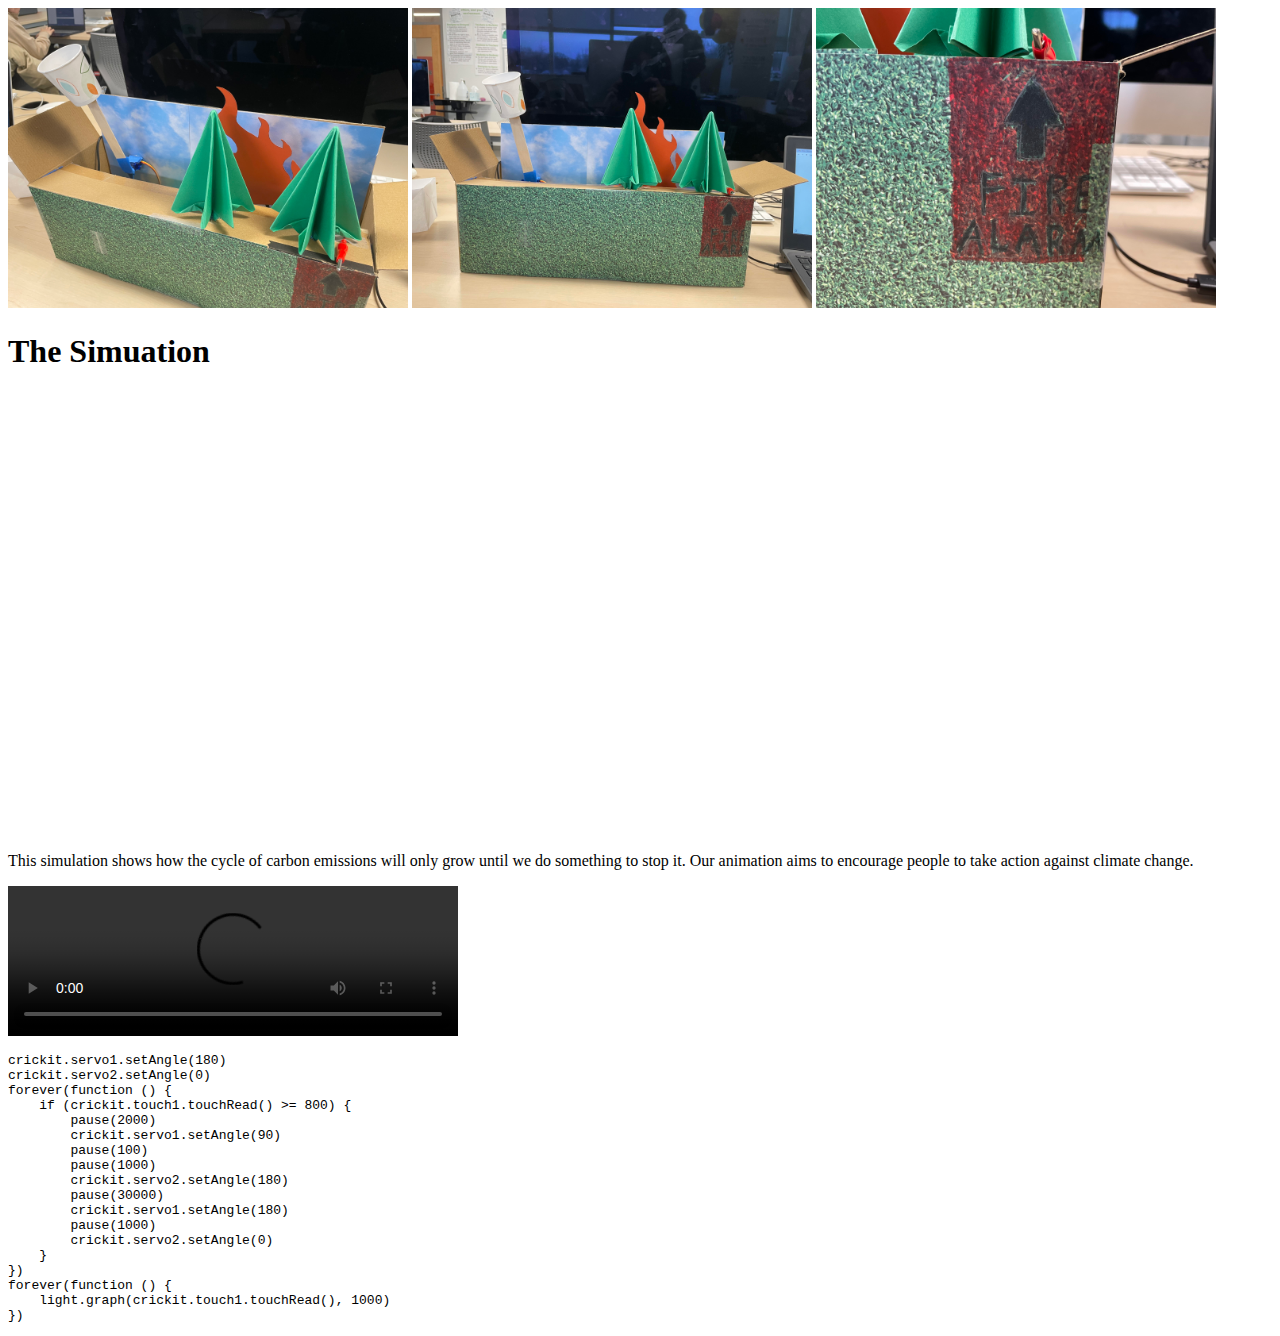
==== index.html @ fa48ebf9 "Update index.html" ====
<!DOCTYPE html>
<html lang="en">
  <head>
    <meta charset="UTF-8">
    <meta name="viewport" content="width=device-width, initial-scale=1.0">
    <title>Climate Change Motion Box</title>
    <link rel="stylesheet" href="divs.css">
  </head>
    <body>
      <div class="div1">
        <img src="box.png" alt="box" width="400">
        <img src="box2.png" alt="box2" width="400">
        <img src="box3.png" alt="box3" width="400">
      </div>
         <h1>The Simuation</h1>
      <div class="div2">
        <iframe width="500" height="440" frameborder="0" src="https://ncase.me/loopy/v1.1/?embed=1&data=[[[1,566,189,1,%22Carbon%2520Emissions%22,4],[2,581,515,1,%22Warmer%2520Temperatures%22,5],[3,318,327,0.5,%22Forest%2520Fires%22,0]],[[1,2,89,1,0],[2,3,50,1,0],[3,1,25,1,0]],[[771,352,%22need%2520ideas%2520on%2520what%2520to%250Asimulate%253F%2520how%2520about%253A%250A%250A%25E3%2583%25BBtechnology%250A%25E3%2583%25BBenvironment%250A%25E3%2583%25BBeconomics%250A%25E3%2583%25BBbusiness%250A%25E3%2583%25BBpolitics%250A%25E3%2583%25BBculture%250A%25E3%2583%25BBpsychology%250A%250Aor%2520better%2520yet%252C%2520a%250A*combination*%2520of%250Athose%2520systems.%250Ahappy%2520modeling!%22]],3%5D"></iframe>
      <p>This simulation shows how the cycle of carbon emissions will only grow until we do something to stop it. Our animation aims to encourage people to  take action against climate change.</p>
      </div>
      <div class="div3">
        <video width="450" controls>
          <source src="box.MOV" type="video/MOV">
        </video>
      </div>
        <pre>crickit.servo1.setAngle(180)
crickit.servo2.setAngle(0)
forever(function () {
    if (crickit.touch1.touchRead() >= 800) {
        pause(2000)
        crickit.servo1.setAngle(90)
        pause(100)
        pause(1000)
        crickit.servo2.setAngle(180)
        pause(30000)
        crickit.servo1.setAngle(180)
        pause(1000)
        crickit.servo2.setAngle(0)
    }
})
forever(function () {
    light.graph(crickit.touch1.touchRead(), 1000)
}) 
</pre>
    </body>
</html>
---- divs.css ----
.div1 {
    }
    .div2 {
    }
    .div3 {
    }
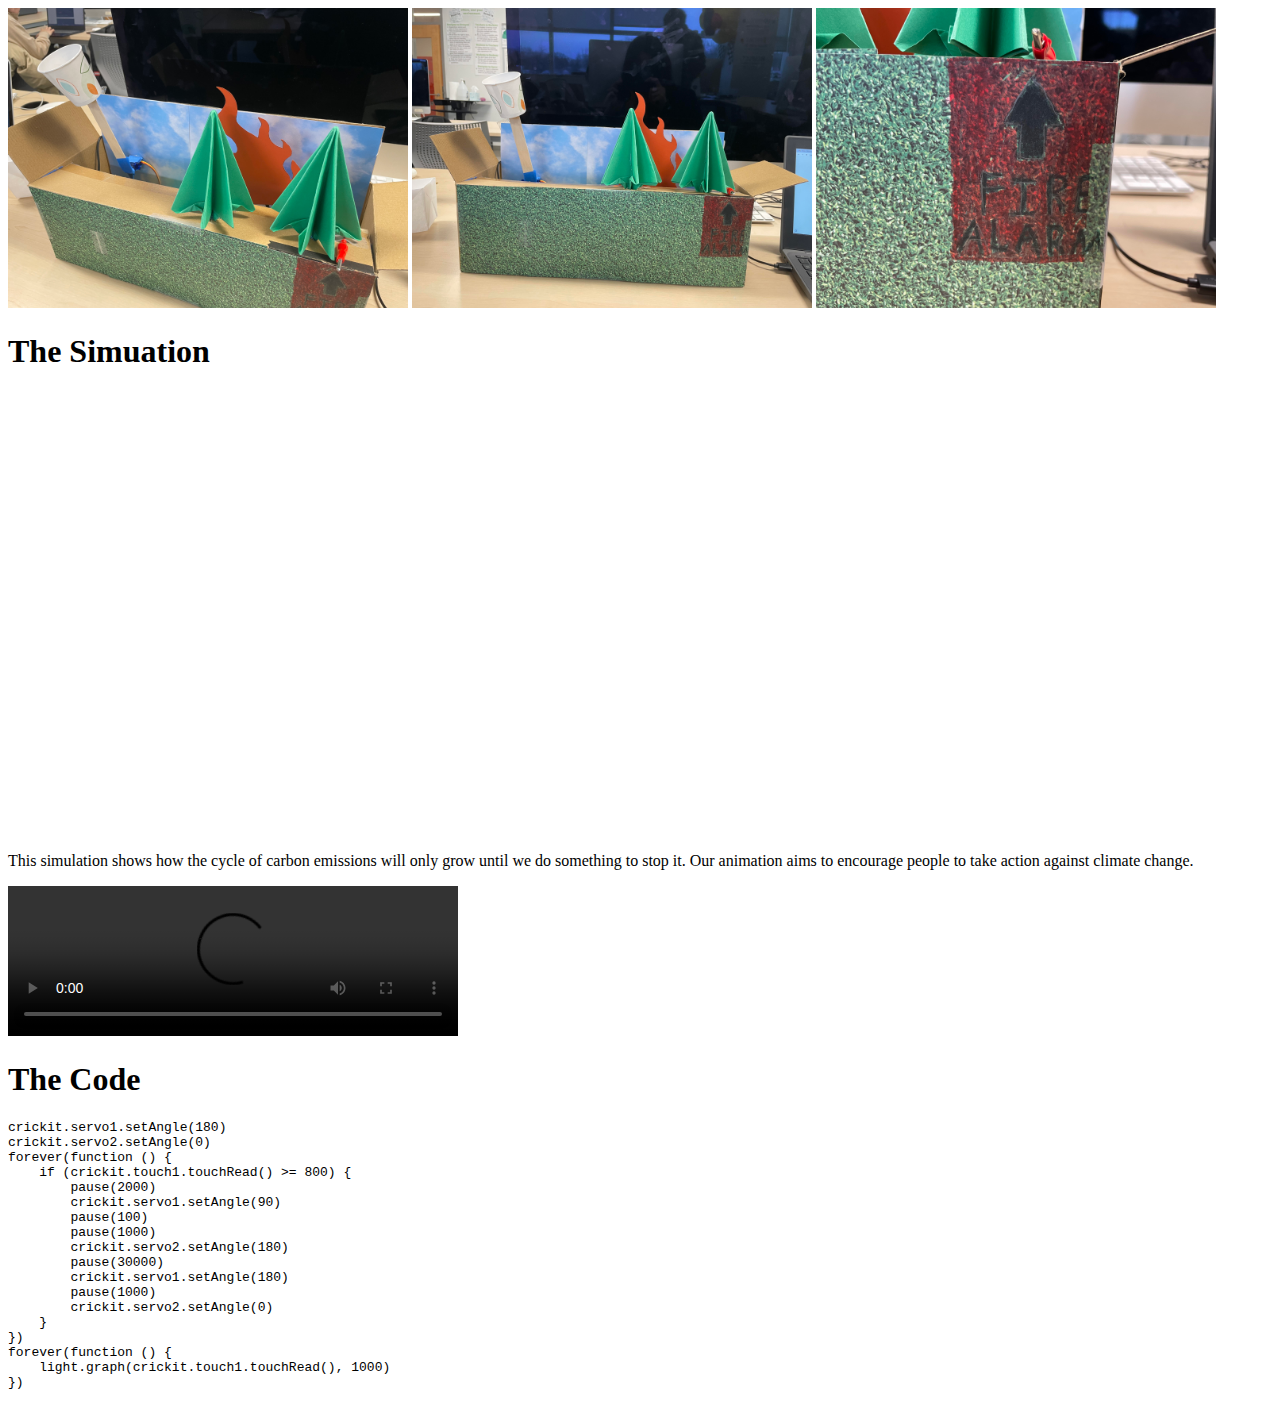
==== commit 98474be4: "Update index.html" ====
--- a/index.html
+++ b/index.html
@@ -22,7 +22,9 @@
           <source src="box.MOV" type="video/MOV">
         </video>
       </div>
-        <pre>crickit.servo1.setAngle(180)
+      <h1>The Code</h1>
+        <pre>
+crickit.servo1.setAngle(180)
 crickit.servo2.setAngle(0)
 forever(function () {
     if (crickit.touch1.touchRead() >= 800) {
@@ -39,7 +41,7 @@
 })
 forever(function () {
     light.graph(crickit.touch1.touchRead(), 1000)
-}) 
+})
 </pre>
     </body>
 </html>
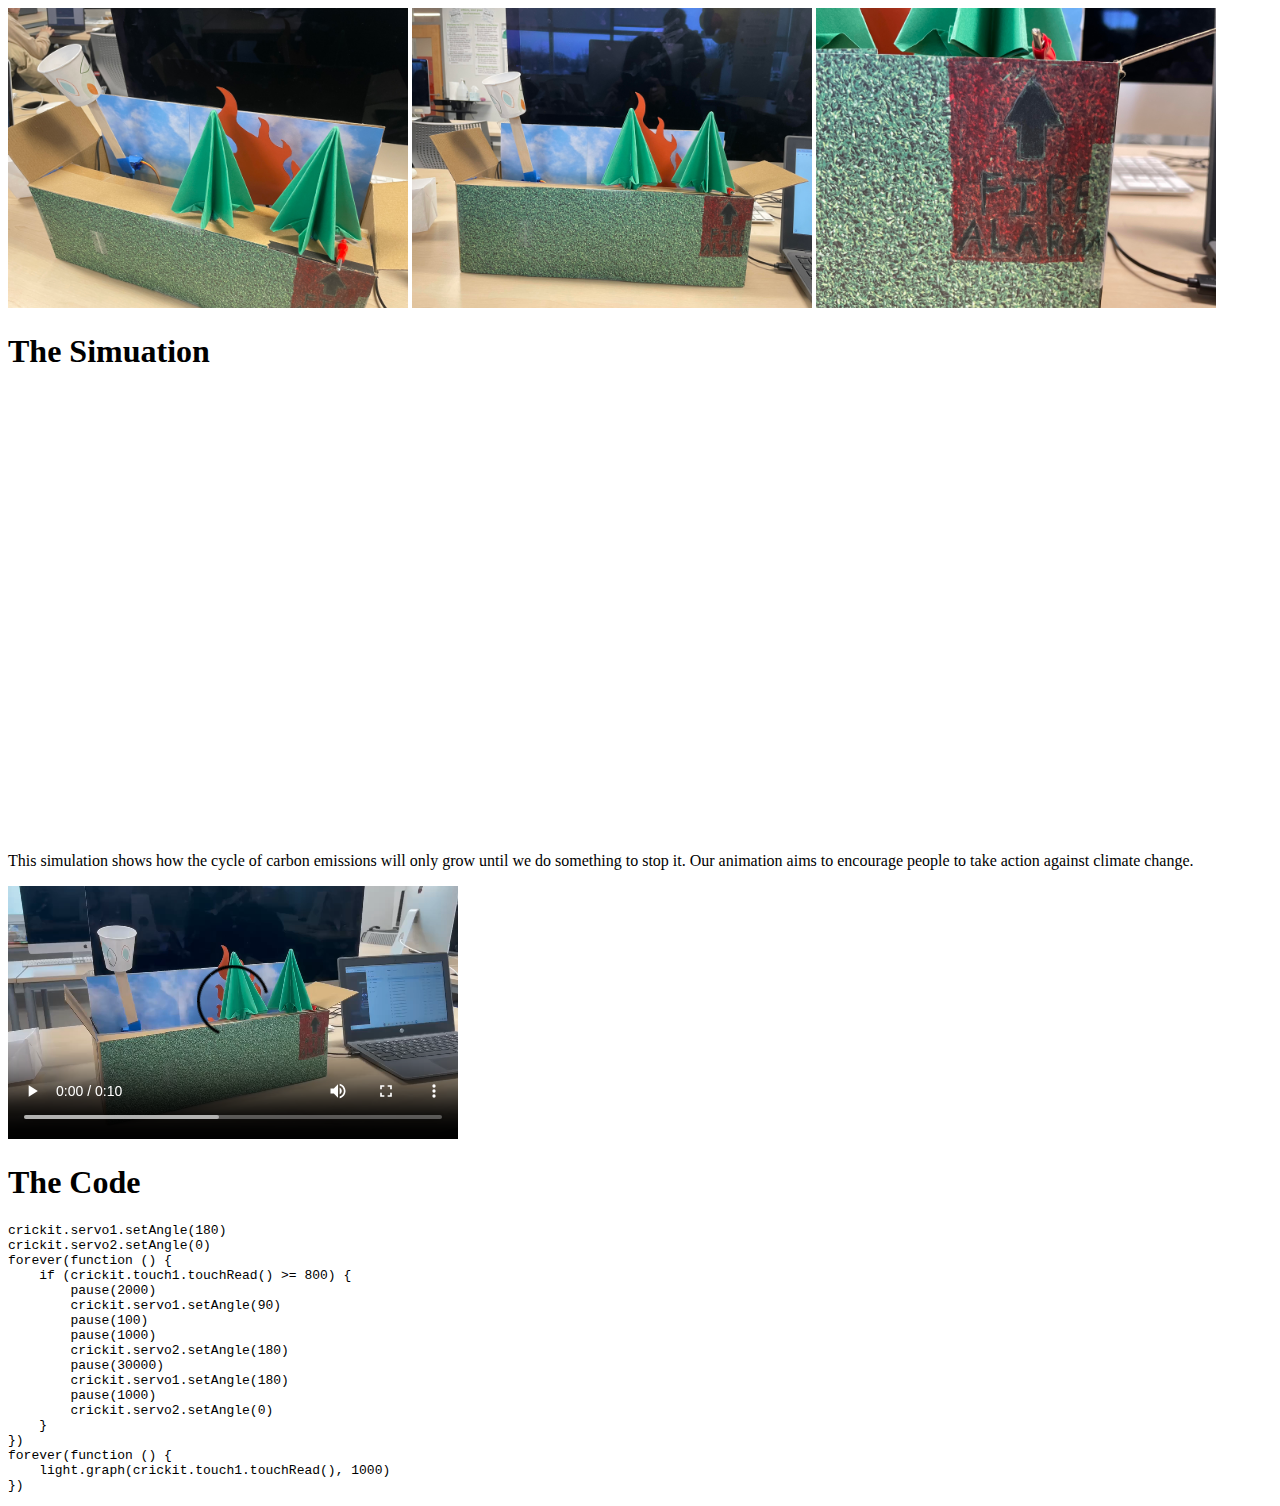
==== commit ed1985a2: "Update index.html" ====
--- a/index.html
+++ b/index.html
@@ -19,7 +19,7 @@
       </div>
       <div class="div3">
         <video width="450" controls>
-          <source src="box.MOV" type="video/MOV">
+          <source src="box.mp4" type="video/mp4">
         </video>
       </div>
       <h1>The Code</h1>
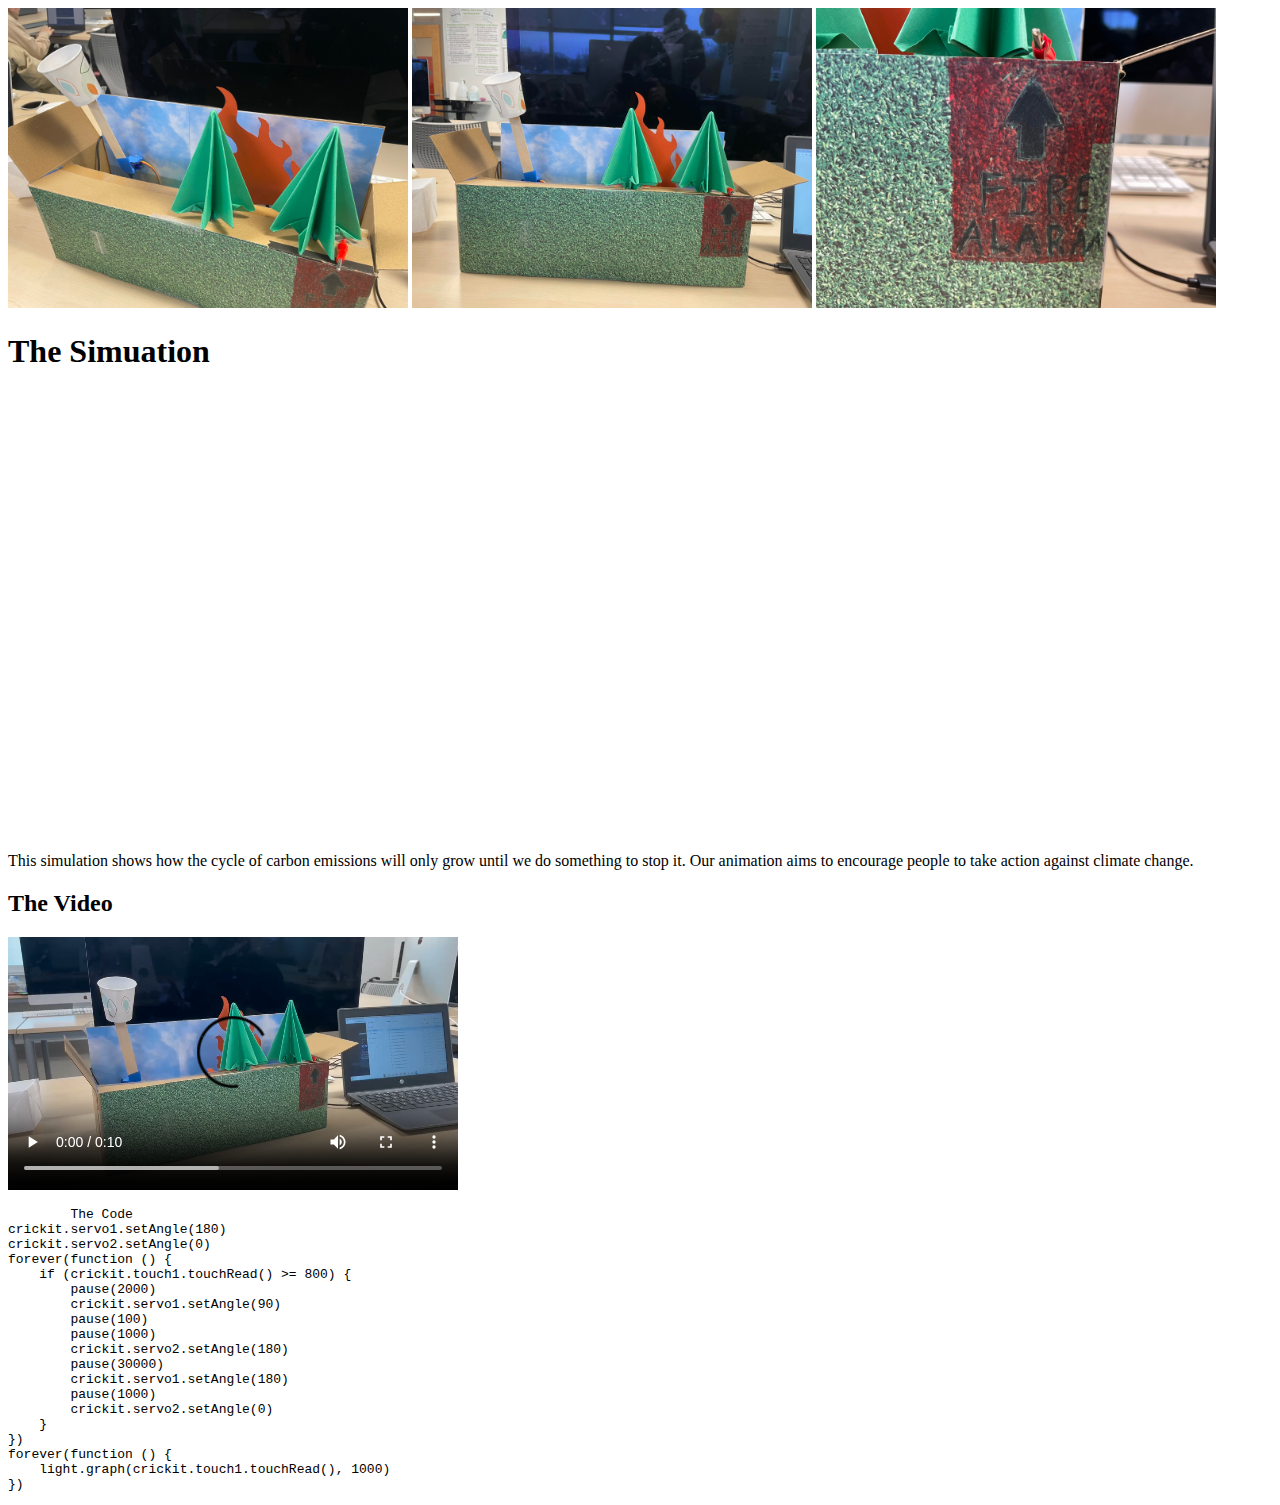
==== commit ca908f46: "Update index.html" ====
--- a/index.html
+++ b/index.html
@@ -17,13 +17,14 @@
         <iframe width="500" height="440" frameborder="0" src="https://ncase.me/loopy/v1.1/?embed=1&data=[[[1,566,189,1,%22Carbon%2520Emissions%22,4],[2,581,515,1,%22Warmer%2520Temperatures%22,5],[3,318,327,0.5,%22Forest%2520Fires%22,0]],[[1,2,89,1,0],[2,3,50,1,0],[3,1,25,1,0]],[[771,352,%22need%2520ideas%2520on%2520what%2520to%250Asimulate%253F%2520how%2520about%253A%250A%250A%25E3%2583%25BBtechnology%250A%25E3%2583%25BBenvironment%250A%25E3%2583%25BBeconomics%250A%25E3%2583%25BBbusiness%250A%25E3%2583%25BBpolitics%250A%25E3%2583%25BBculture%250A%25E3%2583%25BBpsychology%250A%250Aor%2520better%2520yet%252C%2520a%250A*combination*%2520of%250Athose%2520systems.%250Ahappy%2520modeling!%22]],3%5D"></iframe>
       <p>This simulation shows how the cycle of carbon emissions will only grow until we do something to stop it. Our animation aims to encourage people to  take action against climate change.</p>
       </div>
+      <h2>The Video</h2>
       <div class="div3">
         <video width="450" controls>
           <source src="box.mp4" type="video/mp4">
         </video>
       </div>
-      <h1>The Code</h1>
         <pre>
+        The Code
 crickit.servo1.setAngle(180)
 crickit.servo2.setAngle(0)
 forever(function () {
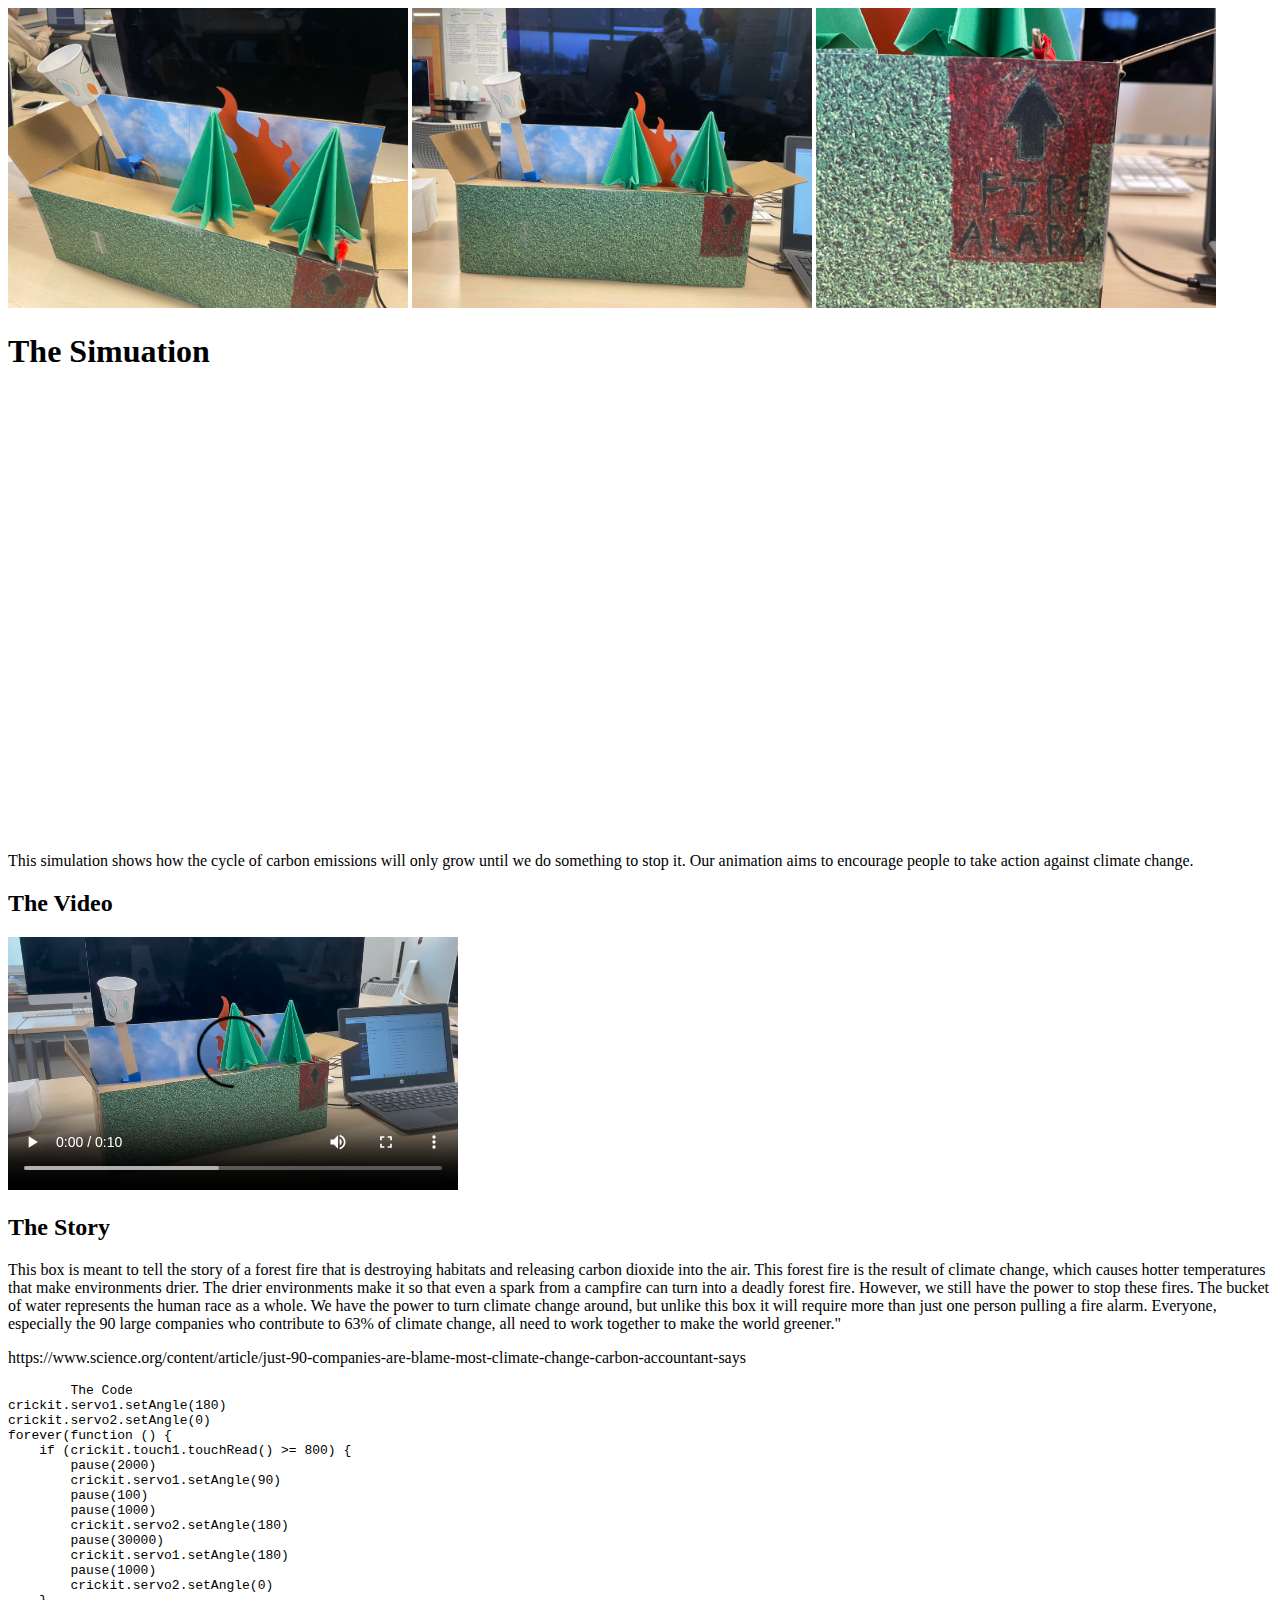
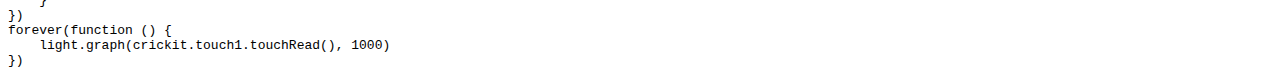
==== commit ba0d6c40: "Update index.html" ====
--- a/index.html
+++ b/index.html
@@ -23,6 +23,9 @@
           <source src="box.mp4" type="video/mp4">
         </video>
       </div>
+      <h2>The Story</h2>
+      <p>This box is meant to tell the story of a forest fire that is destroying habitats and releasing carbon dioxide into the air. This forest fire is the result of climate change, which causes hotter temperatures that make environments drier. The drier environments make it so that even a spark from a campfire can turn into a deadly forest fire. However, we still have the power to stop these fires. The bucket of water represents the human race as a whole. We have the power to turn climate change around, but unlike this box it will require more than just one person pulling a fire alarm. Everyone, especially the 90 large companies who contribute to 63% of climate change, all need to work together to make the world greener."</p>
+      <p>https://www.science.org/content/article/just-90-companies-are-blame-most-climate-change-carbon-accountant-says</p>      
         <pre>
         The Code
 crickit.servo1.setAngle(180)
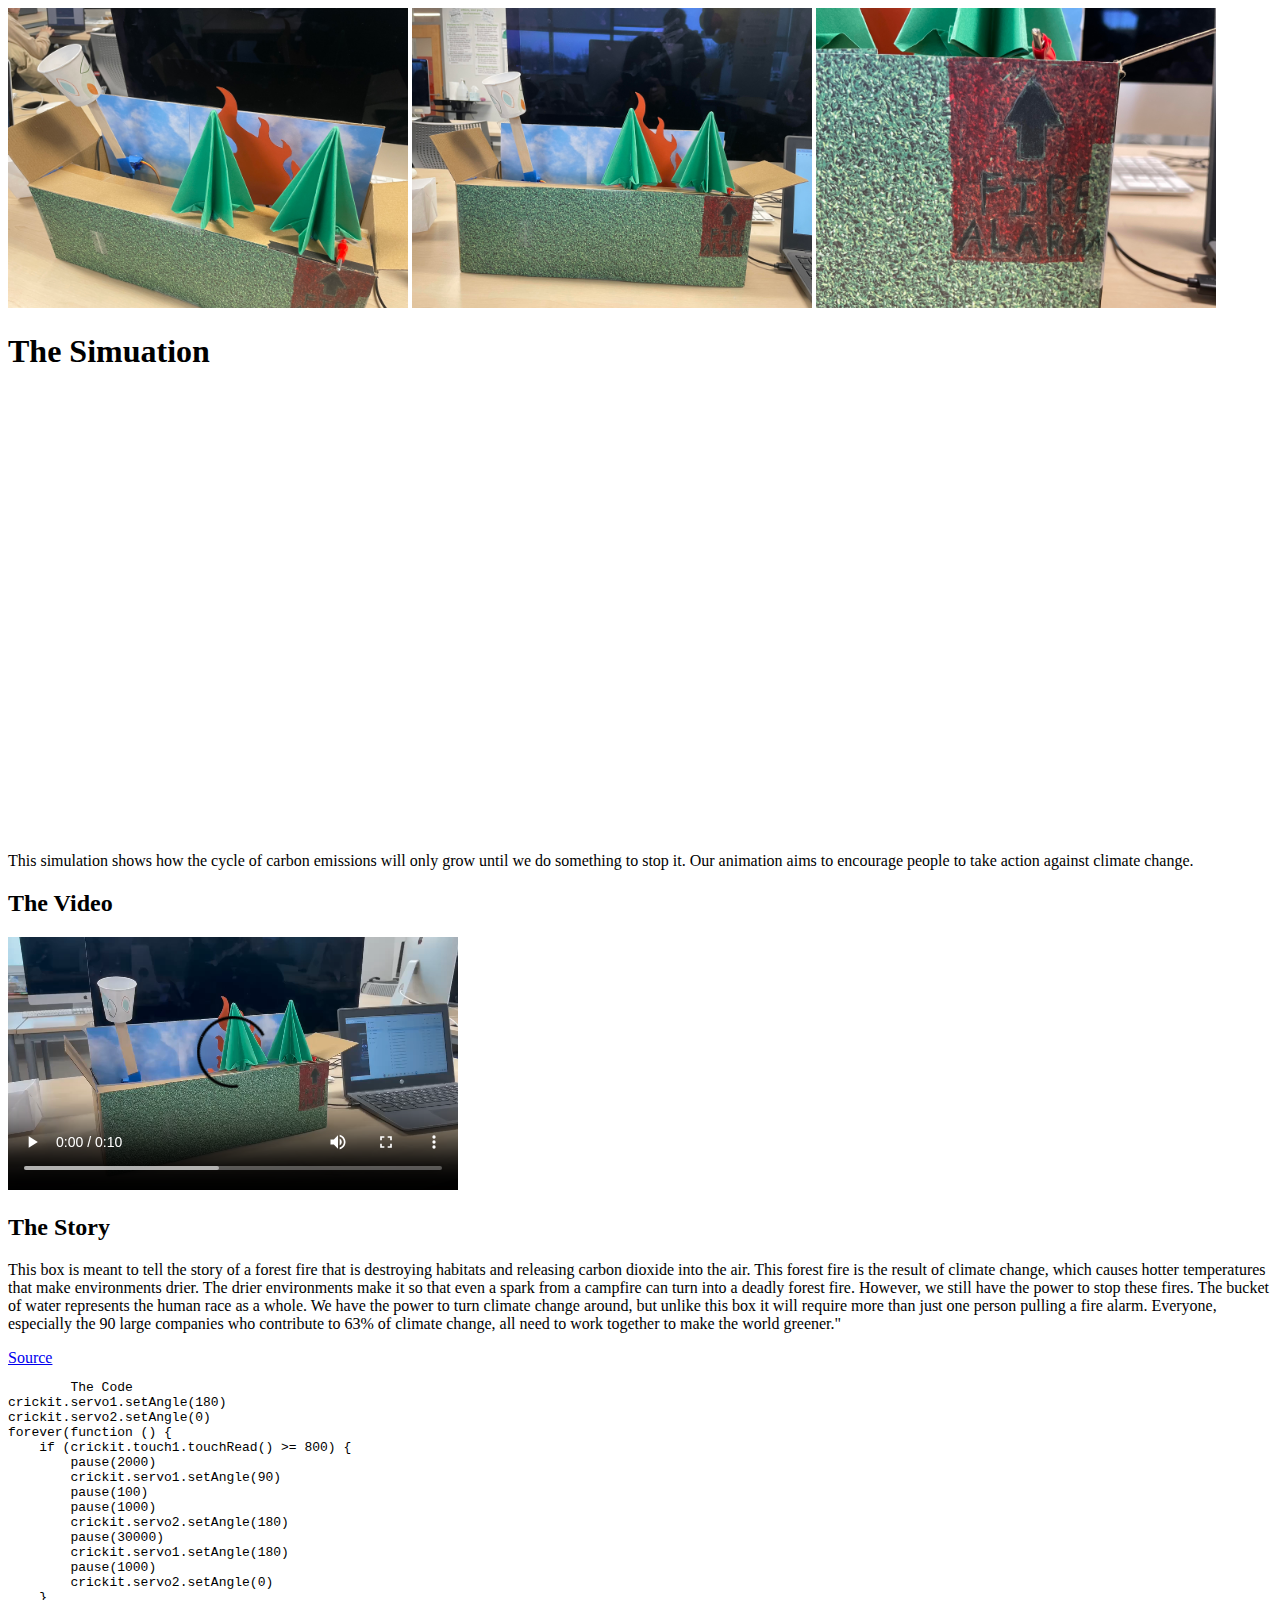
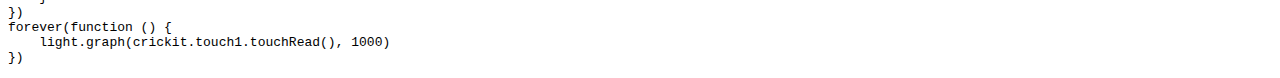
==== commit fc64ea51: "Update index.html" ====
--- a/index.html
+++ b/index.html
@@ -25,7 +25,7 @@
       </div>
       <h2>The Story</h2>
       <p>This box is meant to tell the story of a forest fire that is destroying habitats and releasing carbon dioxide into the air. This forest fire is the result of climate change, which causes hotter temperatures that make environments drier. The drier environments make it so that even a spark from a campfire can turn into a deadly forest fire. However, we still have the power to stop these fires. The bucket of water represents the human race as a whole. We have the power to turn climate change around, but unlike this box it will require more than just one person pulling a fire alarm. Everyone, especially the 90 large companies who contribute to 63% of climate change, all need to work together to make the world greener."</p>
-      <p>https://www.science.org/content/article/just-90-companies-are-blame-most-climate-change-carbon-accountant-says</p>      
+      <a href="https://www.science.org/content/article/just-90-companies-are-blame-most-climate-change-carbon-accountant-says">Source</a>      
         <pre>
         The Code
 crickit.servo1.setAngle(180)
